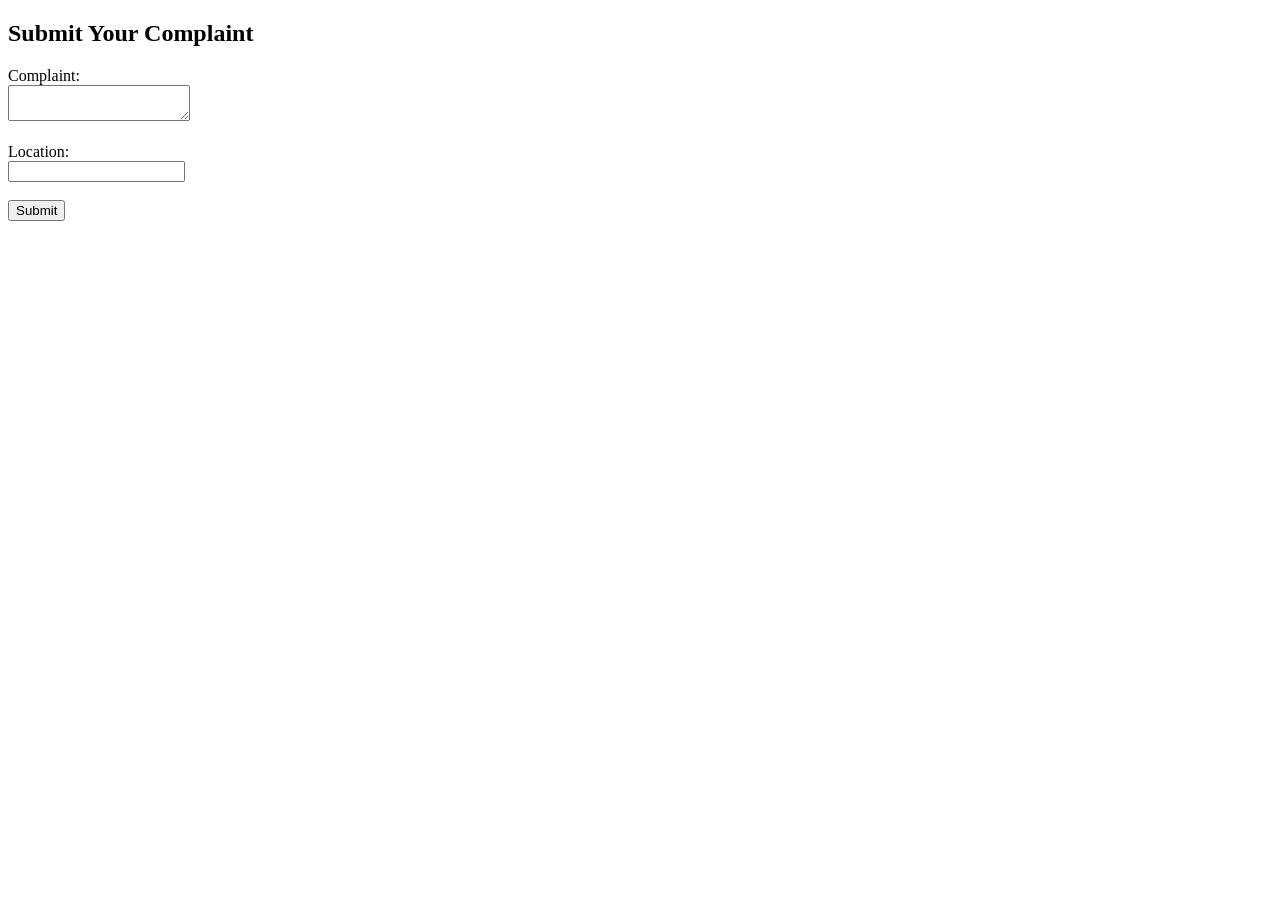
==== test1.html @ 46d21e4e "Initial commit" ====
<!DOCTYPE html>
<html>
<head>
    <title>Complaint Form</title>
</head>
<body>
    <h2>Submit Your Complaint</h2>
    <form action="/submit" method="POST">
        <label>Complaint:</label><br>
        <textarea name="complaint" required></textarea><br><br>

        <label>Location:</label><br>
        <input type="text" name="location" required><br><br>

        <button type="submit">Submit</button>
    </form>
</body>
</html>
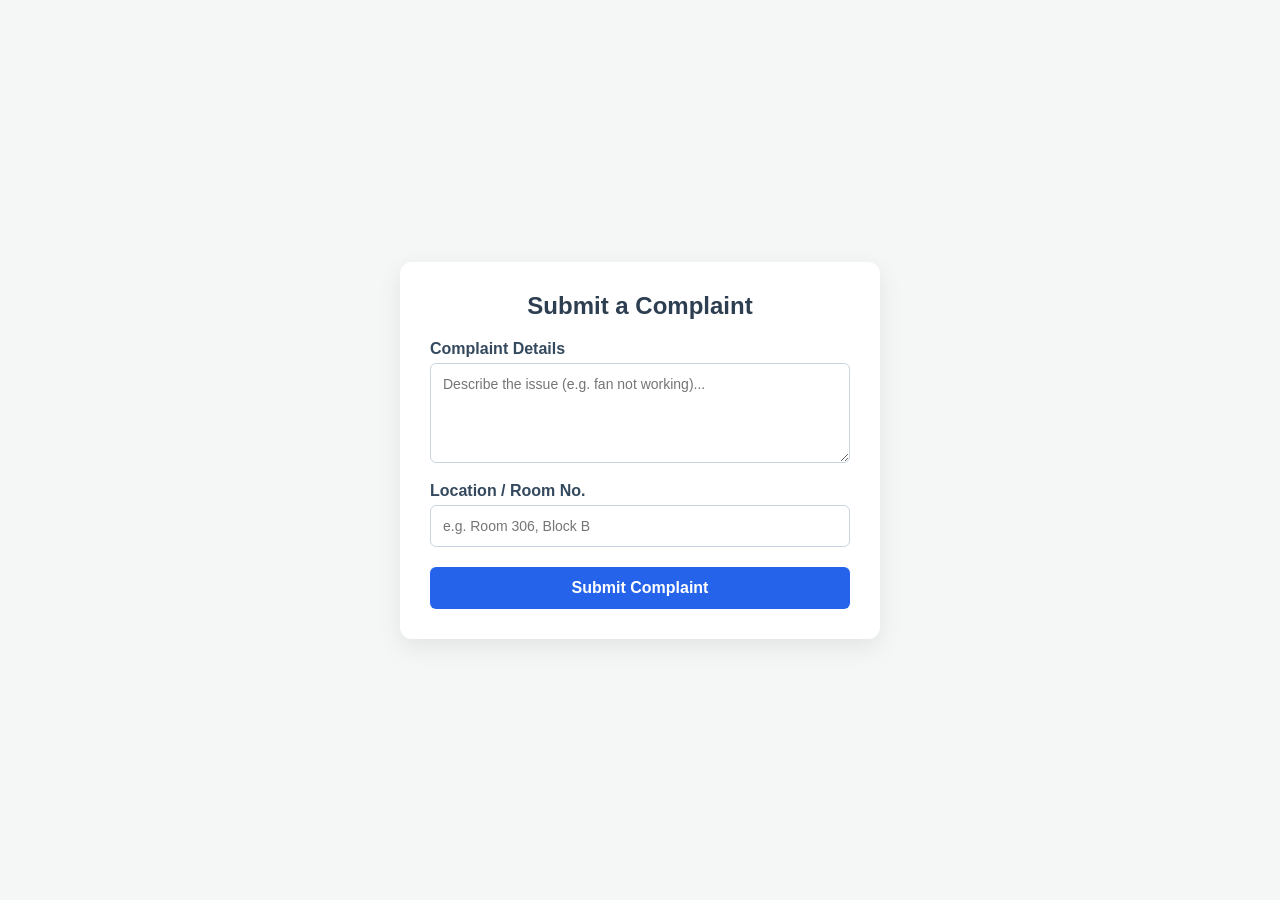
==== commit c1c44b25: "Updated design and admin layout" ====
--- a/test1.html
+++ b/test1.html
@@ -1,18 +1,34 @@
 <!DOCTYPE html>
-<html>
+<html lang="en">
 <head>
-    <title>Complaint Form</title>
+    <meta charset="UTF-8">
+    <meta name="viewport" content="width=device-width, initial-scale=1.0">
+    <title>Campus Complaint Portal</title>
+    <style>
+        * { box-sizing: border-box; font-family: 'Segoe UI', Tahoma, Geneva, Verdana, sans-serif; margin: 0; padding: 0; }
+        body { background-color: #f4f7f6; display: flex; justify-content: center; align-items: center; min-height: 100vh; padding: 20px; }
+        .card { background: #ffffff; padding: 30px; border-radius: 12px; box-shadow: 0 8px 24px rgba(0,0,0,0.08); width: 100%; max-width: 480px; }
+        h2 { color: #2c3e50; margin-bottom: 20px; text-align: center; }
+        label { font-weight: 600; color: #34495e; display: block; margin-top: 15px; margin-bottom: 5px; }
+        input[type="text"], textarea { width: 100%; padding: 12px; border: 1px solid #cbd5e1; border-radius: 6px; outline: none; font-size: 14px; }
+        input[type="text"]:focus, textarea:focus { border-color: #3b82f6; box-shadow: 0 0 0 3px rgba(59,130,246,0.15); }
+        textarea { resize: vertical; min-height: 100px; }
+        button { width: 100%; margin-top: 20px; background-color: #2563eb; color: white; border: none; padding: 12px; border-radius: 6px; font-size: 16px; font-weight: 600; cursor: pointer; transition: background 0.2s; }
+        button:hover { background-color: #1d4ed8; }
+    </style>
 </head>
 <body>
-    <h2>Submit Your Complaint</h2>
-    <form action="/submit" method="POST">
-        <label>Complaint:</label><br>
-        <textarea name="complaint" required></textarea><br><br>
+    <div class="card">
+        <h2>Submit a Complaint</h2>
+        <form action="/submit" method="POST">
+            <label for="issue">Complaint Details</label>
+            <textarea id="issue" name="issue" placeholder="Describe the issue (e.g. fan not working)..." required></textarea>
 
-        <label>Location:</label><br>
-        <input type="text" name="location" required><br><br>
+            <label for="location">Location / Room No.</label>
+            <input type="text" id="location" name="location" placeholder="e.g. Room 306, Block B" required>
 
-        <button type="submit">Submit</button>
-    </form>
+            <button type="submit">Submit Complaint</button>
+        </form>
+    </div>
 </body>
 </html>
